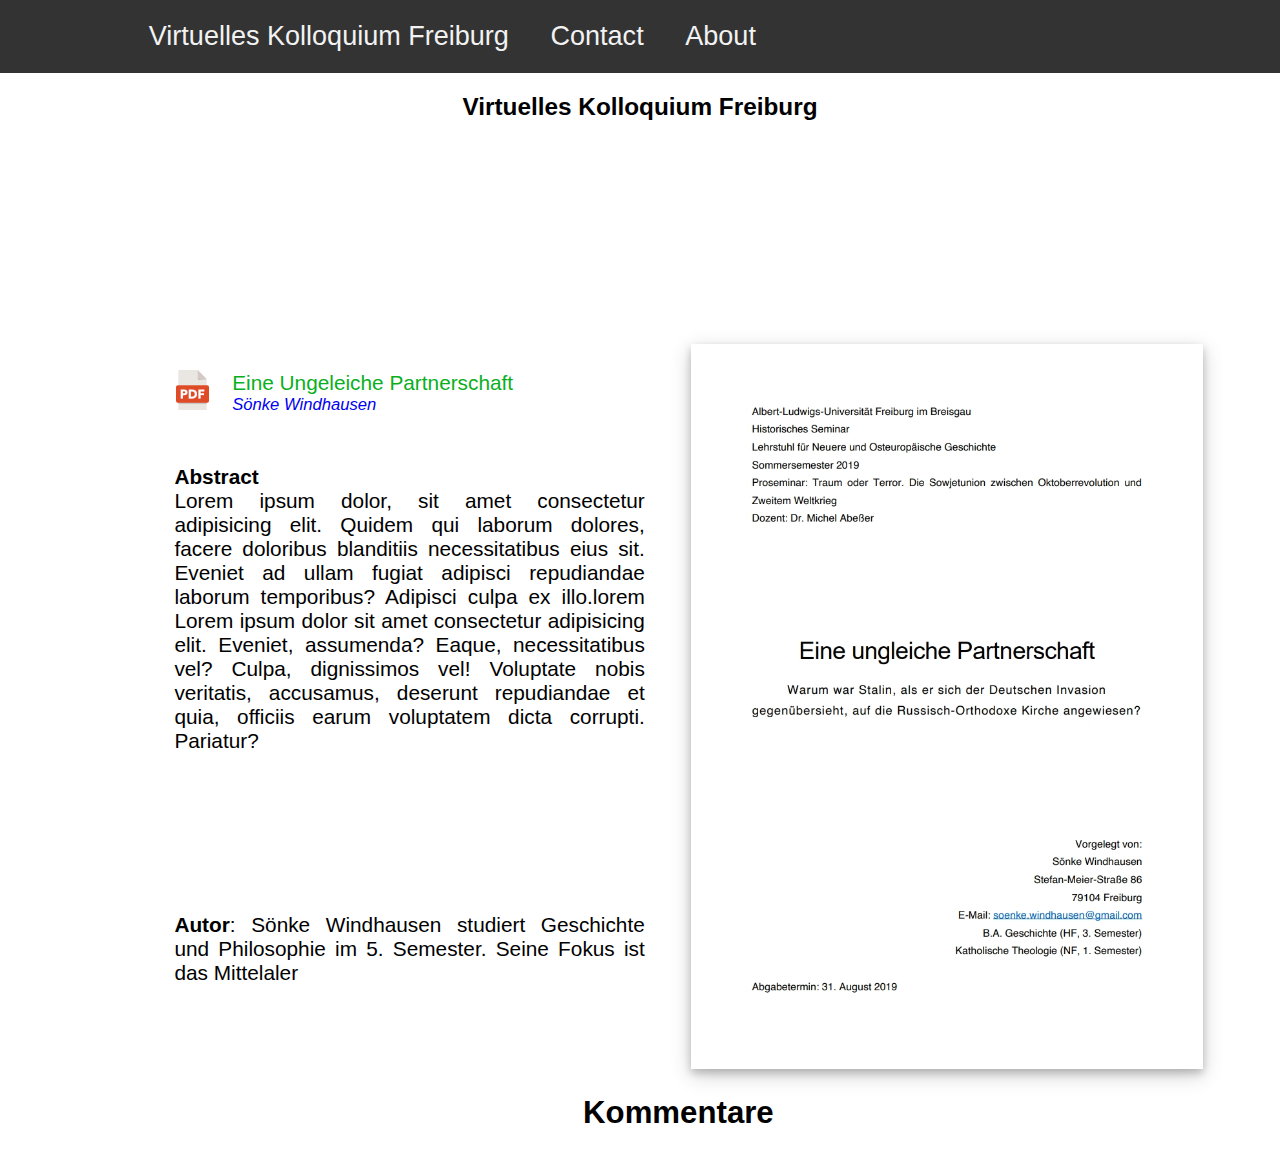
==== main.html @ e43033c5 "first commit" ====
<!DOCTYPE html>
<html lang="de">
<head>
    <meta charset="UTF-8">
    <meta name="viewport" content="width=device-width, initial-scale=1.0">
    <title>VKF</title>
    <link rel="stylesheet" type="text/css" href="style.css">
</head>
<body>

<!-- Navbar -->
    <div class="navbar">
        <a class="navbar-item" href="index.html">Virtuelles Kolloquium Freiburg</a></<a>
        <a class="navbar-item" href="contact.html">Contact</a></li>
        <a class="navbar-item" href="">About</a></li>
      </div>



<div class="container">
    <h3 class="title">Virtuelles Kolloquium Freiburg</h3>
</div>


<!-- Grid -->



  <div class="grid-container">
    <div class="item1">
        <div class="grid-item-1">

            <div>
                <table class="table">

                    <tr class="row">
                        <td class="data">
                            <a href="/pdf/hi.pdf">
                              <img alt="icon" src="./images/PDF Icon-fancy 33x40.png">
                            </a>
                        </td>
                           <br>
                        <td class="data">
                          <a href="/pdf/hi.pdf">
                            <p class="paper-title">Eine Ungeleiche Partnerschaft</p>
                                  <span class="author">Sönke Windhausen</span>
                        </a>
                        </td>
                      </tr>

            </table>

            </div>
                </div>
    </div>
    <div class="item2">
        <a href="/pdf/hi.pdf">
            <img class="pdf-image" alt="PDF" src="/images/Image1.jpg">
         </a>
    </div>
    <div class="item3">
        <p><b>Abstract</b><br>
        Lorem ipsum dolor, sit amet consectetur adipisicing elit. Quidem qui laborum dolores, facere doloribus blanditiis necessitatibus eius sit. Eveniet ad ullam fugiat adipisci repudiandae laborum temporibus? Adipisci culpa ex illo.lorem Lorem ipsum dolor sit amet consectetur adipisicing elit. Eveniet, assumenda? Eaque, necessitatibus vel? Culpa, dignissimos vel! Voluptate nobis veritatis, accusamus, deserunt repudiandae et quia, officiis earum voluptatem dicta corrupti. Pariatur?</p>
<br>
        <p> <b>Autor</b>: Sönke Windhausen studiert Geschichte und Philosophie im 5. Semester. Seine Fokus ist das Mittelaler</p>
    </div>


        <div class="item4">
            <h2 class="title">Kommentare</h2>
        </div>
    <!-- <div class="item5">5</div>
    <div class="item6">6</div>
    <div class="item7">7</div>
    <div class="item8">8</div> -->
    <!-- <div class="item9">9</div> -->

  </div>






    </body>
</html>
---- style.css ----
* {
  margin: 0px;
  padding: 0px;
}

html {
     font-family: -apple-system, BlinkMacSystemFont, 'Segoe UI', Roboto, Oxygen, Ubuntu, Cantarell, 'Open Sans', 'Helvetica Neue', sans-serif

}

a:visited {
  text-decoration: none;
}


.main {

}
/* Grid */
    .grid-container {
        display: grid;
        grid-template-columns: 10% 40% 40% 10%;
        grid-template-rows:25% 100px auto ;
        column-gap: 2%;

    }


.item1 {
  display: grid;
  grid-column: 2;
  grid-row-start: 2;
  justify-content: start;
}

.item2{
  display: grid;
  grid-column-start: 3;
  grid-column-end: 4;
  grid-row-start: 2;
  grid-row-end: span 2;

}
.item3 {
  display: grid;
  grid-column: 2;
  grid-row-start: 3;
  padding: 1rem;
  text-align: justify;

}

.item4 {
  display: grid;
  grid-column: 2/ span 2;
  grid-row-start: 4;
  justify-content: center;
}

/* Navbar */
.navbar {
    background-color: #333333;
    overflow: hidden;
    padding-left: 10%;
  }

  /* Style the links inside the navigation bar */
  .navbar-item  {
    float: left;
    color: #f2f2f2;
    text-align: left;
    padding: 1rem;


    text-decoration: none;
    font-size: 1.3rem;
  }

  /* Change the color of links on hover */
  .navbar-item a:hover {
    background-color: #ddd;
    color: black;
  }

  /* Add a color to the active/current link */
  .navbar-item a.active {
    background-color: #4CAF50;
    color: white;
  }

 .navbar  a:hover {
    background-color: yellow;
  }



.container{
text-align: center;


}
.title {
display: inline-block;
padding: 1rem;

}

.sub-title{
  margin: 0
}

.pdf-image {
    width: 100%;
    max-width: 100%;
    box-shadow: 0 4px 8px 0 rgba(0, 0, 0, 0.2), 0 6px 20px 0 rgba(0, 0, 0, 0.19);
    text-align: center;
}


/* Table */

.table{
  display: inline-block;
}

.data {
  padding-bottom: 1rem;
  padding-left: 1rem;
}

.data a {
  text-decoration: none;

}


.paper-title {
  margin: 0rem;
  color: #0aaf1e;
}


.author {
  font-size: 0.8em;
  display: flex;
  font-style: italic ;
}


/* Media Queries */


@media only screen and (max-width: 600px) {
  body {
    background-color: lightblue;
  }
}


@media only screen and (min-width: 601px) {
  html {
    font-size: 1.3em;
    .grid-item-1 {
        grid-column: 1 / 3;
      }
  }
}


@media only screen and (max-width: 600px) {
  html {
    font-size: 1em;
  }
}
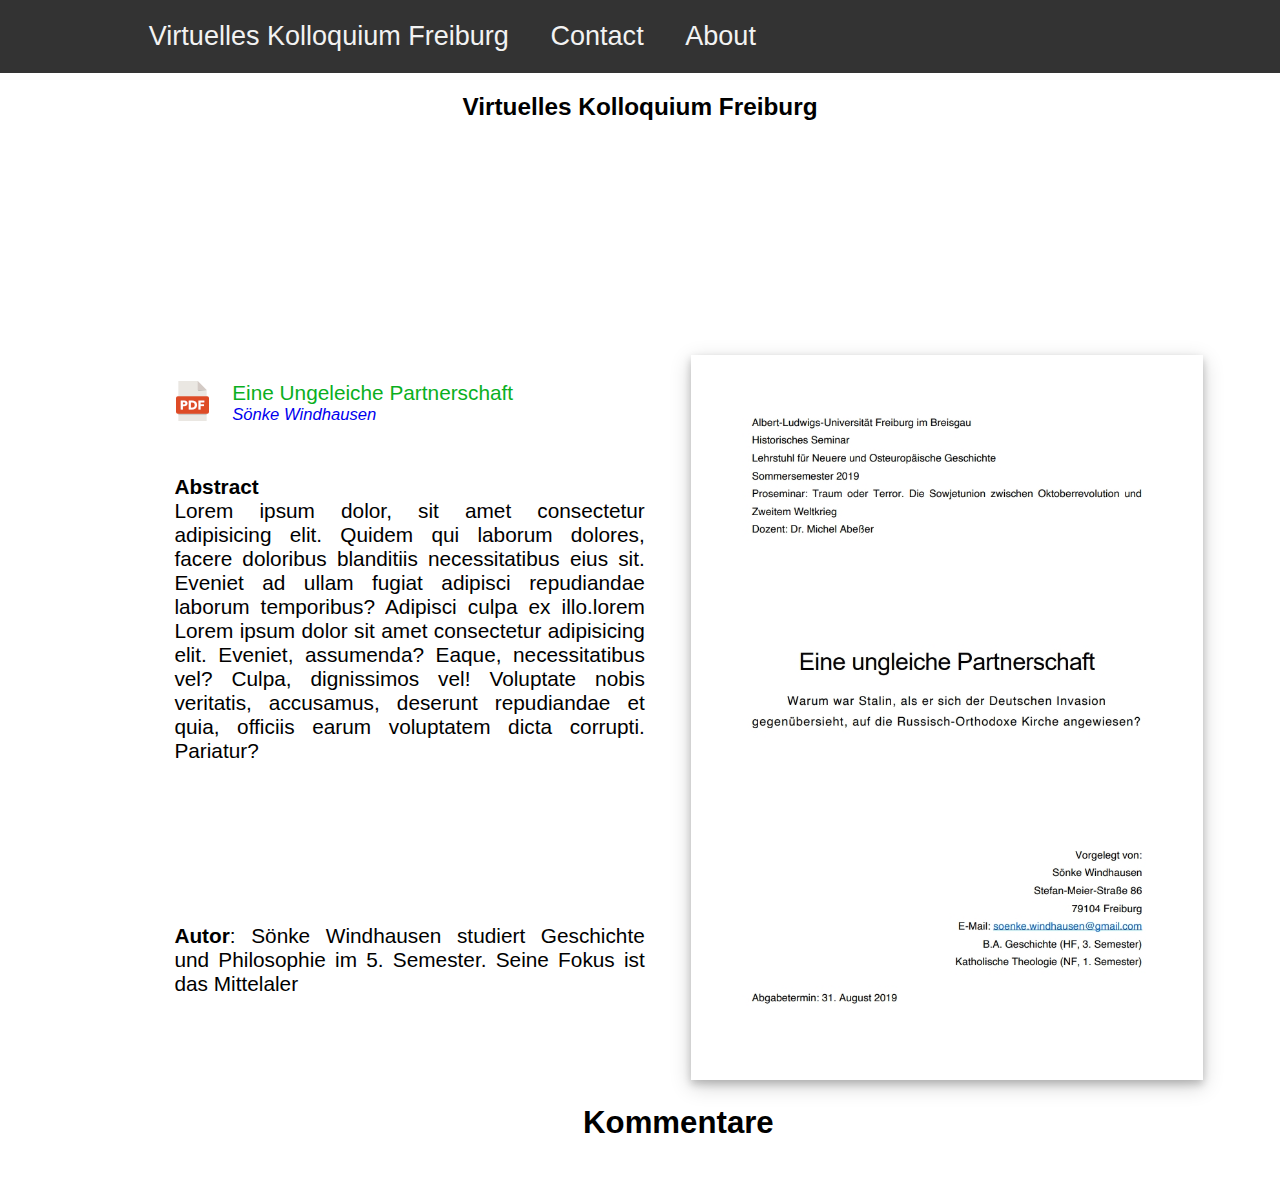
==== commit fc356d31: "commento.io" ====
--- a/main.html
+++ b/main.html
@@ -68,6 +68,8 @@
 
         <div class="item4">
             <h2 class="title">Kommentare</h2>
+            <div class="title" id="commento"></div>
+<script src="https://cdn.commento.io/js/commento.js"></script>
         </div>
     <!-- <div class="item5">5</div>
     <div class="item6">6</div>
